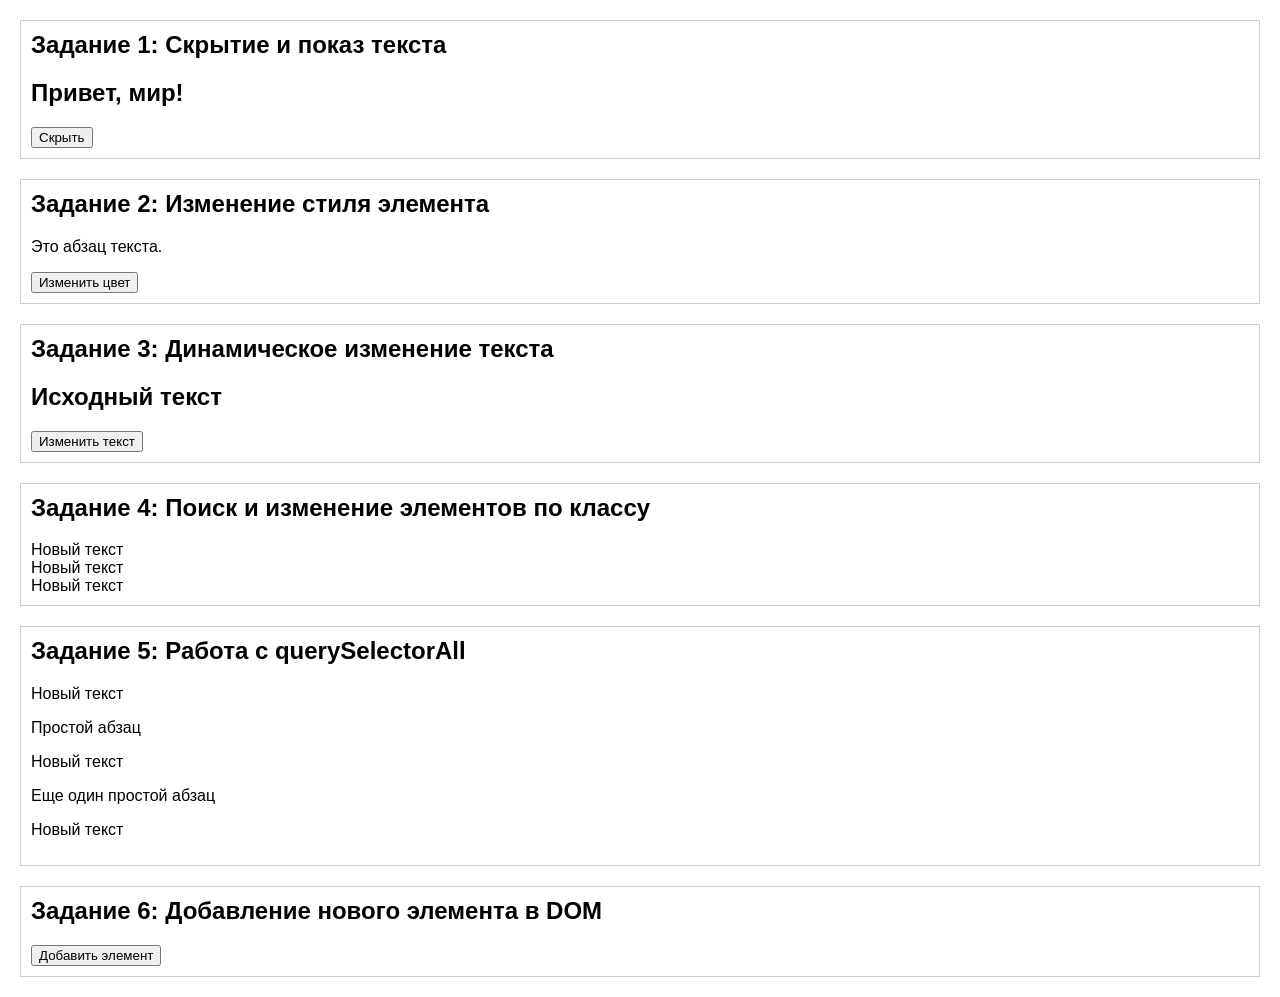
==== index1.html @ a059108d "адаптив карточек ширина" ====
<!DOCTYPE html>
<html>
<head>
    <title>DOM Practice - All Tasks</title>
    <style>
        /* Add some basic styling for better readability */
        body {
            font-family: sans-serif;
            margin: 20px;
        }

        section {
            margin-bottom: 20px;
            border: 1px solid #ccc;
            padding: 10px;
        }

        h2 {
            margin-top: 0;
        }
    </style>
</head>
<body>

    <section id="task1">
        <h2>Задание 1: Скрытие и показ текста</h2>
        <h1 id="myHeading">Привет, мир!</h1>
        <button id="toggleButton">Скрыть</button>
    </section>

    <section id="task2">
        <h2>Задание 2: Изменение стиля элемента</h2>
        <p id="myParagraph">Это абзац текста.</p>
        <button id="colorButton">Изменить цвет</button>
    </section>

    <section id="task3">
        <h2>Задание 3: Динамическое изменение текста</h2>
        <h1 id="changeHeading">Исходный текст</h1>
        <button id="changeTextButton">Изменить текст</button>
    </section>

    <section id="task4">
        <h2>Задание 4: Поиск и изменение элементов по классу</h2>
        <div class="description">Описание 1</div>
        <div class="description">Описание 2</div>
        <div class="description">Описание 3</div>
    </section>

    <section id="task5">
        <h2>Задание 5: Работа с querySelectorAll</h2>
        <p class="description">Описание 1</p>
        <p>Простой абзац</p>
        <p class="description">Описание 2</p>
        <p>Еще один простой абзац</p>
        <p class="description">Описание 3</p>
    </section>

    <section id="task6">
        <h2>Задание 6: Добавление нового элемента в DOM</h2>
        <button id="addButton">Добавить элемент</button>
    </section>

    <script>
        // Task 1
        const heading = document.querySelector("#myHeading");
        const toggleButton = document.querySelector("#toggleButton");

        toggleButton.addEventListener("click", function() {
            if (heading.style.display === "none") {
                heading.style.display = "block";
                toggleButton.textContent = "Скрыть";
            } else {
                heading.style.display = "none";
                toggleButton.textContent = "Показать";
            }
        });

        // Task 2
        const paragraph = document.querySelector("#myParagraph");
        const colorButton = document.querySelector("#colorButton");

        colorButton.addEventListener("click", function() {
            paragraph.style.color = "blue";
        });

        // Task 3
        const changeHeading = document.querySelector("#changeHeading");
        const changeTextButton = document.querySelector("#changeTextButton");

        changeTextButton.addEventListener("click", function() {
            changeHeading.textContent = "Привет, мир!";
        });

        // Task 4
        const descriptions4 = document.querySelectorAll(".description");

        descriptions4.forEach(function(element) {
            element.textContent = "Измененный текст";
        });

        // Task 5
        const descriptions5 = document.querySelectorAll(".description");

        descriptions5.forEach(function(element) {
            element.textContent = "Новый текст";
        });

        // Task 6
        const addButton = document.querySelector("#addButton");

        addButton.addEventListener("click", function() {
            const newParagraph = document.createElement("p");
            newParagraph.textContent = "Новый абзац";
            document.body.appendChild(newParagraph);
        });
    </script>

</body>
</html>
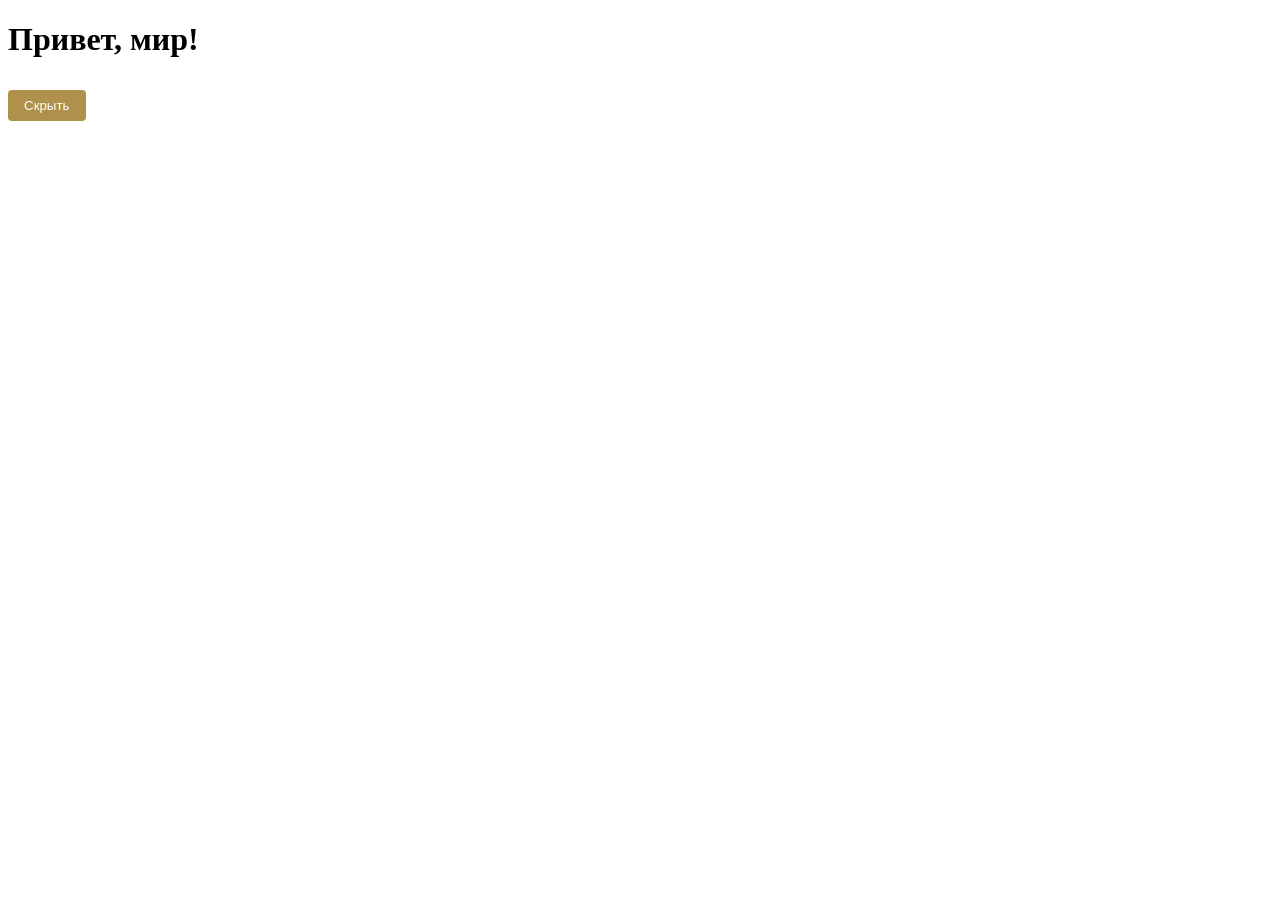
==== commit ef19bfdf: "DOM" ====
--- a/index1.html
+++ b/index1.html
@@ -1,118 +1,38 @@
 <!DOCTYPE html>
-<html>
+<html lang="ru">
 <head>
-    <title>DOM Practice - All Tasks</title>
+    <meta charset="UTF-8">
+    <meta name="viewport" content="width=device-width, initial-scale=1.0">
+    <title>Скрытие и показ текста</title>
     <style>
-        /* Add some basic styling for better readability */
-        body {
-            font-family: sans-serif;
-            margin: 20px;
-        }
-
-        section {
-            margin-bottom: 20px;
-            border: 1px solid #ccc;
-            padding: 10px;
-        }
-
-        h2 {
-            margin-top: 0;
+        #toggleButton {
+            margin-top: 10px;
+            padding: 8px 16px;
+            background-color: #af914c;
+            color: white;
+            border: none;
+            cursor: pointer;
+            border-radius: 4px;
         }
     </style>
 </head>
 <body>
 
-    <section id="task1">
-        <h2>Задание 1: Скрытие и показ текста</h2>
-        <h1 id="myHeading">Привет, мир!</h1>
-        <button id="toggleButton">Скрыть</button>
-    </section>
-
-    <section id="task2">
-        <h2>Задание 2: Изменение стиля элемента</h2>
-        <p id="myParagraph">Это абзац текста.</p>
-        <button id="colorButton">Изменить цвет</button>
-    </section>
-
-    <section id="task3">
-        <h2>Задание 3: Динамическое изменение текста</h2>
-        <h1 id="changeHeading">Исходный текст</h1>
-        <button id="changeTextButton">Изменить текст</button>
-    </section>
-
-    <section id="task4">
-        <h2>Задание 4: Поиск и изменение элементов по классу</h2>
-        <div class="description">Описание 1</div>
-        <div class="description">Описание 2</div>
-        <div class="description">Описание 3</div>
-    </section>
-
-    <section id="task5">
-        <h2>Задание 5: Работа с querySelectorAll</h2>
-        <p class="description">Описание 1</p>
-        <p>Простой абзац</p>
-        <p class="description">Описание 2</p>
-        <p>Еще один простой абзац</p>
-        <p class="description">Описание 3</p>
-    </section>
-
-    <section id="task6">
-        <h2>Задание 6: Добавление нового элемента в DOM</h2>
-        <button id="addButton">Добавить элемент</button>
-    </section>
+    <h1>Привет, мир!</h1>
+    <button id="toggleButton">Скрыть</button>
 
     <script>
-        // Task 1
-        const heading = document.querySelector("#myHeading");
-        const toggleButton = document.querySelector("#toggleButton");
+        const heading = document.querySelector('h1');
+        const button = document.querySelector('#toggleButton');
 
-        toggleButton.addEventListener("click", function() {
-            if (heading.style.display === "none") {
-                heading.style.display = "block";
-                toggleButton.textContent = "Скрыть";
+        button.addEventListener('click', function() {
+            if (heading.style.display === 'none') {
+                heading.style.display = 'block';
+                button.textContent = 'Скрыть';
             } else {
-                heading.style.display = "none";
-                toggleButton.textContent = "Показать";
+                heading.style.display = 'none';
+                button.textContent = 'Показать';
             }
-        });
-
-        // Task 2
-        const paragraph = document.querySelector("#myParagraph");
-        const colorButton = document.querySelector("#colorButton");
-
-        colorButton.addEventListener("click", function() {
-            paragraph.style.color = "blue";
-        });
-
-        // Task 3
-        const changeHeading = document.querySelector("#changeHeading");
-        const changeTextButton = document.querySelector("#changeTextButton");
-
-        changeTextButton.addEventListener("click", function() {
-            changeHeading.textContent = "Привет, мир!";
-        });
-
-        // Task 4
-        const descriptions4 = document.querySelectorAll(".description");
-
-        descriptions4.forEach(function(element) {
-            element.textContent = "Измененный текст";
-        });
-
-        // Task 5
-        const descriptions5 = document.querySelectorAll(".description");
-
-        descriptions5.forEach(function(element) {
-            element.textContent = "Новый текст";
-        });
-
-        // Task 6
-        const addButton = document.querySelector("#addButton");
-
-        addButton.addEventListener("click", function() {
-            const newParagraph = document.createElement("p");
-            newParagraph.textContent = "Новый абзац";
-            document.body.appendChild(newParagraph);
         });
     </script>
 
